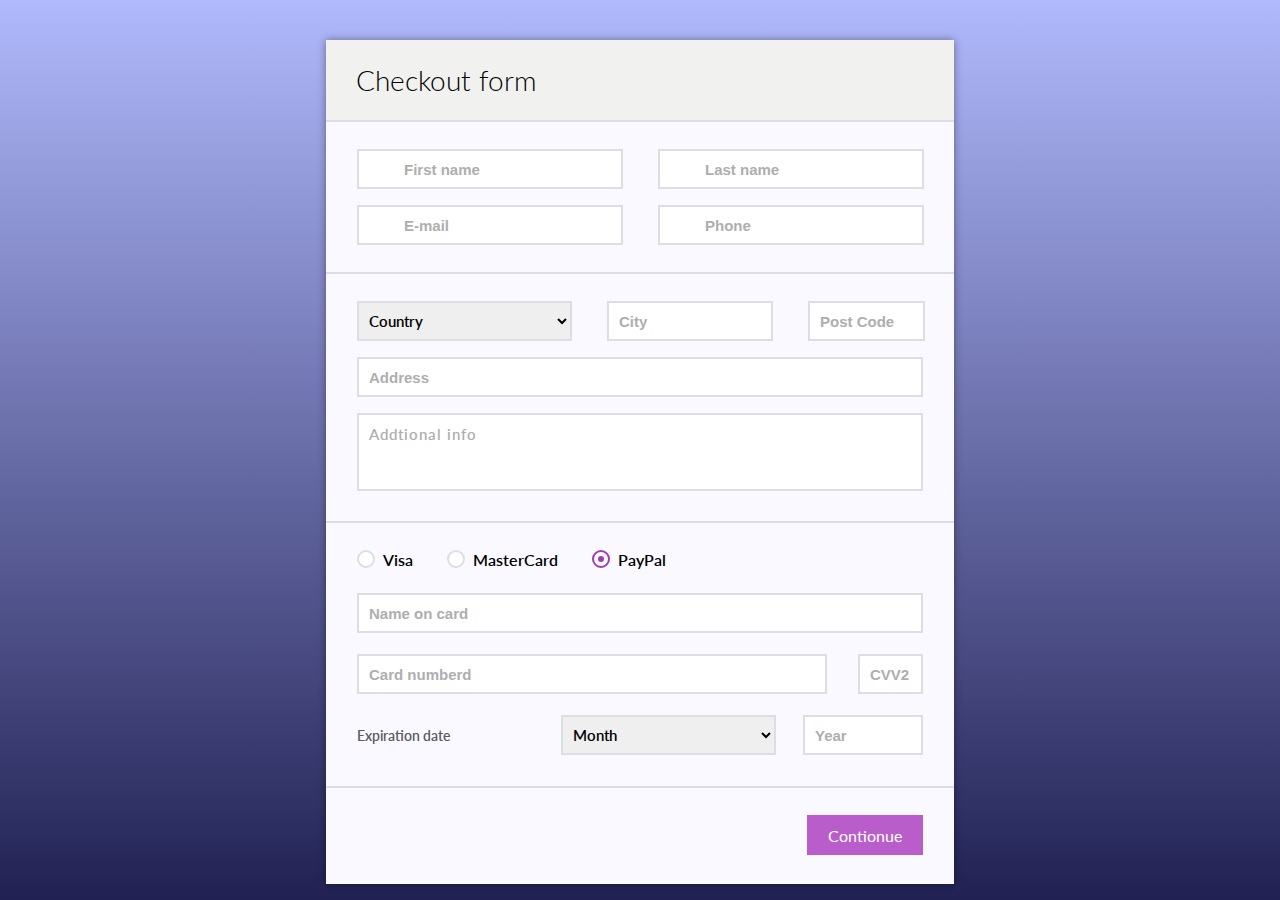
==== SimpleForm/index.html @ b7d9e3b3 "add Simple form" ====
<!DOCTYPE html>
<html lang="ru">
<head>
	<meta charset="UTF-8">
	<title>ВерсткаПростойФормы</title>
	<link rel="stylesheet" type="text/css" href="Styles/style.css">
	<link href="https://fonts.googleapis.com/css?family=Lato&display=swap" rel="stylesheet">
</head>
<body>
	<form class="Form">
		<div class="FormHeader">
			<h1>Checkout form</h1>
		</div>
		<div class="FormPersonal">
			<input class="UP" type="text" placeholder="First name" name="FirstName">
			<input class="UP" type="text" placeholder="Last name" name="LastName">
			<br>
			<input class="Down" type="text" placeholder="E-mail" name="E-mail">
			<input class="Down" type="text" placeholder="Phone" name="Phone">
		</div>
		<div class="FormAddress">
			<select name="MainForm">
				 <option style="display: none;">Country</option>
					<option>Canada</option>
					<option>Czechia</option>
					<option>Germany</option>
					<option>Poland</option>
					<option>Ukraine</option>
			</select>
			<input type="text" placeholder="City" name="City">
			<input type="text" placeholder="Post Code" name="PostCode">
			<br>
			<input type="text" placeholder="Address" name="Address">
			<br>
			<textarea rows="3" maxlength="240" placeholder="Addtional info"></textarea>
		</div>
		<div class="FormPayment">
			<div class="PaymentSystem">
				<label class="container">Visa
					<input type="radio" checked="checked" name="radio">
					<span class="checkmark"></span>
				</label>
				<label class="container">MasterCard
					<input type="radio" checked="checked" name="radio">
					<span class="checkmark"></span>
				</label>
				<label class="container">PayPal
					<input type="radio" checked="checked" name="radio">
					<span class="checkmark"></span>
				</label>
    <br>
   </div>
    <br>
    <input type="text" placeholder="Name on card" name="NameCard">
    <br>
    <input type="text" placeholder="Card numberd" name="CardNumberd">
    <input type="text" placeholder="CVV2" name="CVV">
    <br>
    <label class="ED">Expiration date</label>
    <select>
    	<option style="display: none;">Month</option>
					<option>January</option>
					<option>February</option>
					<option>March</option>
					<option>April</option>
					<option>June</option>
					<option>July</option>
					<option>August</option>
					<option>September</option>
					<option>October</option>
					<option>November</option>
					<option>December</option>
				</select>
				<input type="text" placeholder="Year" name="Year">
		</div>
		<div class="FormButton">
			<button>Contionue</button>		
		</div>
	</form>
</body>
</html>
---- SimpleForm/Styles/style.css ----
* {
	margin: 0;
	padding: 0;
	box-sizing: border-box;
}

html {
	/*font-family: Lato Regular*/;
	font-family: 'Lato', sans-serif;
	width: 100%;
	height: 100%;
	background:linear-gradient(#b0b9fc,#212153) no-repeat fixed;
	white-space: nowrap;
	text-align: center;
}

form {
	vertical-align: middle;
	margin: 40px auto;
	width: 628px;
	height: 844px;
	background-color: #faf9ff;
	box-shadow: 0 0 8px rgba(0,0,0,0.4);
	text-align: left;

	/*background:linear-gradient(#dddee3, #e4e3e9) no-repeat fixed;*/
}

.FormHeader {
	background-color: #f1f2f0;
	border-bottom: 2px solid #dddee3;
	height: 82px;
	width: 100%;
	padding: auto;
}

.FormHeader h1 {
	margin-top: 26px;
	display: inline-block;
	line-height: 100%;
	font-size: 28px;
	font-weight: 300;
	padding-left: 30px;
}

.FormPersonal {
	text-align: left;
	width: 100%;
	height: 152px;
	padding: 27px 0;
	position: relative;
	border-bottom: 2px solid #dddee3;
}

.Down {
	margin-top: 16px;
}

input[type="text"] {
 border: 2px solid #dddee3;
 padding: 0 10px;
 height: 40px;
 font-size: 15px;
 font-weight: 600;
}

.FormPersonal input {
 padding-left: 45px;
 width: 266px;
 margin-left: 31px;
}

*::placeholder {
	color: #aeaeaf;
}

.FormAddress {
	position: relative;
	padding: 27px 31px;
	border-bottom: 2px solid #dddee3;
}

.FormAddress input {
 margin-left: 31px;
}

select {
 height: 40px;
 width: 215px;
 padding-left: 6px;
 border: 2px solid #dddee3;
 font-family: 'Lato', sans-serif;
 font-size: 15px;
 font-weight: 600;
}

input[name="PostCode"] {
	width: 117px;
}

input[name="City"] {
	width: 166px;
}

input[name="Address"] {
	margin: 16px 0;
	width: 100%;
}

textarea {
	width: 100%;
	border: 2px solid #dddee3;
 padding: 10px 10px;
 font-family: 'Lato', sans-serif;
 font-size: 15px;
 font-weight: 600;
 letter-spacing: 1px;
 resize: none;
}

.FormPayment {
	height: 265px;
	padding: 27px 31px;
	border-bottom: 2px solid #dddee3;
}

/*input[type="radio"] {
 display:none;
}*/

input[type="radio"] + label {
 color: black;
 font-family: 'Lato', sans-serif;
 font-size: 15px;
 font-weight: 600;
}

/*radiobutton Payment */

.container {
  display: inline-block;
  position: relative;
  padding-left: 26px;
  padding-right: 30px;
  cursor: pointer;
  font-size: 16px;
  font-weight: 600;
  -webkit-user-select: none;
  -moz-user-select: none;
  -ms-user-select: none;
  user-select: none;
}

/* Hide the browser's default radio button */
.container input {
  position: absolute;
  opacity: 0;
  cursor: pointer;
}

/* Create a custom radio button */
.checkmark {
 position: absolute;
 top: 0;
 left: 0;
 height: 18px;
 width: 18px;
 background-color: #fff;
 border-radius: 50%;
 border: 2px solid #dddee3;

}

/* On mouse-over, add a grey background color */
.container:hover input ~ .checkmark {
  background-color: #fff;
    border: 2px solid #a33bb8;
}

/* When the radio button is checked, add a blue background */
.container input:checked ~ .checkmark {
  background-color: #fff;
      border: 2px solid #a33bb8;
}

/* Create the indicator (the dot/circle - hidden when not checked) */
.checkmark:after {
  content: "";
  position: absolute;
  display: none;
}

/* Show the indicator (dot/circle) when checked */
.container input:checked ~ .checkmark:after {
  display: block;
}

/* Style the indicator (dot/circle) */
.container .checkmark:after {
 top: 4px;
	left: 4px;
	width: 6px;
	height: 6px;
	border-radius: 50%;
	background: #a33bb8;
}

input[name="NameCard"] {
	width: 100%;
	margin-top: 5px;
	margin-bottom: 21px;
}

input[name="CardNumberd"] {
	width: 470px;
	margin-right: 30px;
	margin-bottom: 21px;
}

input[name="CVV"] {
	width: 65px;
	float: right;
}

input[name="Year"] {
	width: 120px;
	float: right;
}

.ED {
	display: inline-block;
	width: 200px;
	font-size: 14px;
	font-weight: 600;
	color: #5a5a5f;
}

.FormButton {
	height: 94px;
	width: 100%;
	padding: 27px 31px;
}

button {
	height: 40px;
	width: 116px;
	font-family: 'Lato', sans-serif;
	font-size: 16px;
	color: #fff;
	background-color: #b95dca;
	border-width: 0;
	float: right;
}
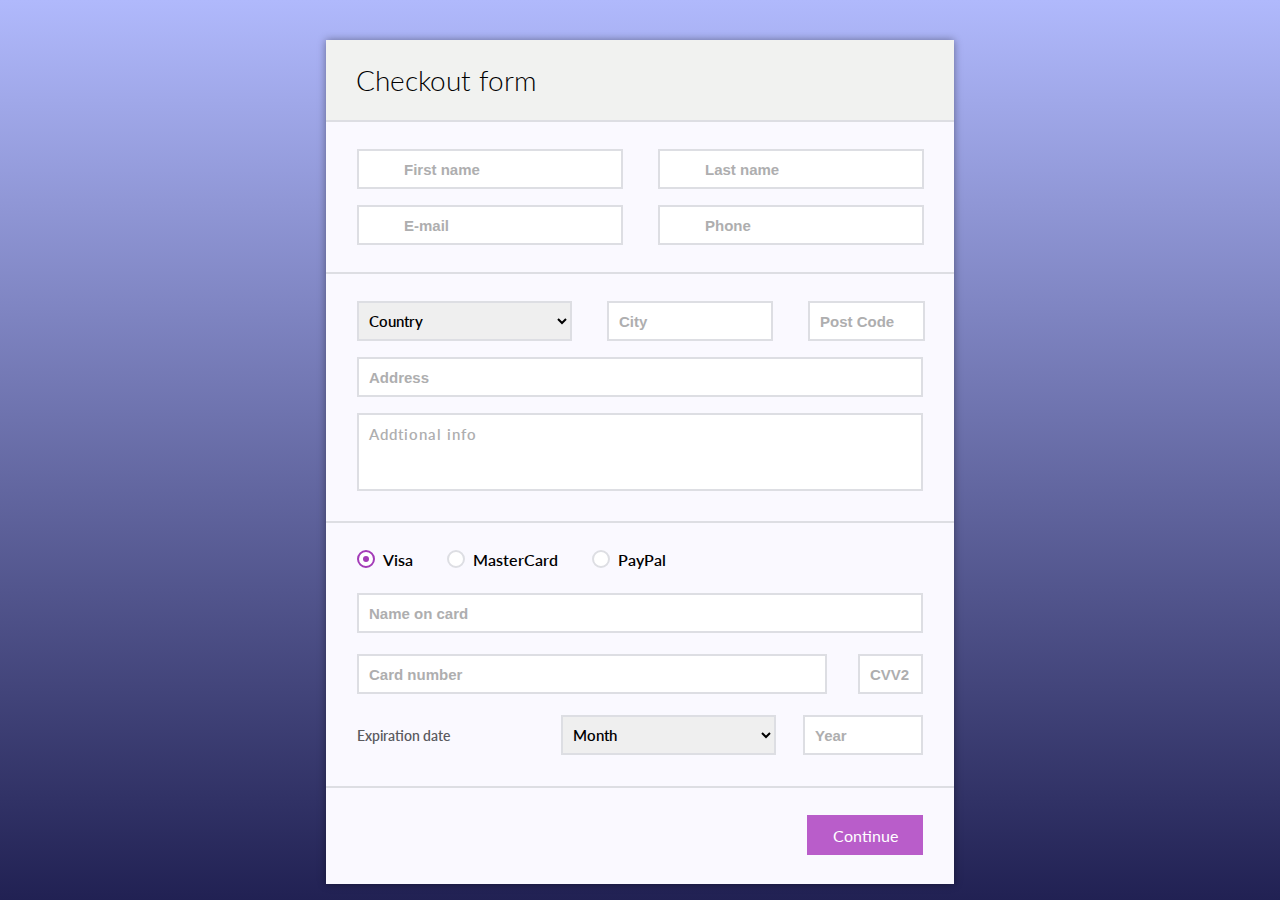
==== commit 5d7413b0: "fix Simple form" ====
--- a/SimpleForm/index.html
+++ b/SimpleForm/index.html
@@ -41,11 +41,11 @@
 					<span class="checkmark"></span>
 				</label>
 				<label class="container">MasterCard
-					<input type="radio" checked="checked" name="radio">
+					<input type="radio" name="radio">
 					<span class="checkmark"></span>
 				</label>
 				<label class="container">PayPal
-					<input type="radio" checked="checked" name="radio">
+					<input type="radio" name="radio">
 					<span class="checkmark"></span>
 				</label>
     <br>
@@ -53,7 +53,7 @@
     <br>
     <input type="text" placeholder="Name on card" name="NameCard">
     <br>
-    <input type="text" placeholder="Card numberd" name="CardNumberd">
+    <input type="text" placeholder="Card number" name="CardNumber">
     <input type="text" placeholder="CVV2" name="CVV">
     <br>
     <label class="ED">Expiration date</label>
@@ -74,7 +74,7 @@
 				<input type="text" placeholder="Year" name="Year">
 		</div>
 		<div class="FormButton">
-			<button>Contionue</button>		
+			<button>Continue</button>
 		</div>
 	</form>
 </body>
--- a/SimpleForm/Styles/style.css
+++ b/SimpleForm/Styles/style.css
@@ -211,7 +211,7 @@
 	margin-bottom: 21px;
 }
 
-input[name="CardNumberd"] {
+input[name="CardNumber"] {
 	width: 470px;
 	margin-right: 30px;
 	margin-bottom: 21px;
@@ -250,4 +250,9 @@
 	background-color: #b95dca;
 	border-width: 0;
 	float: right;
+	cursor: pointer;
+}
+
+button:hover {
+	background-color: #944aa1
 }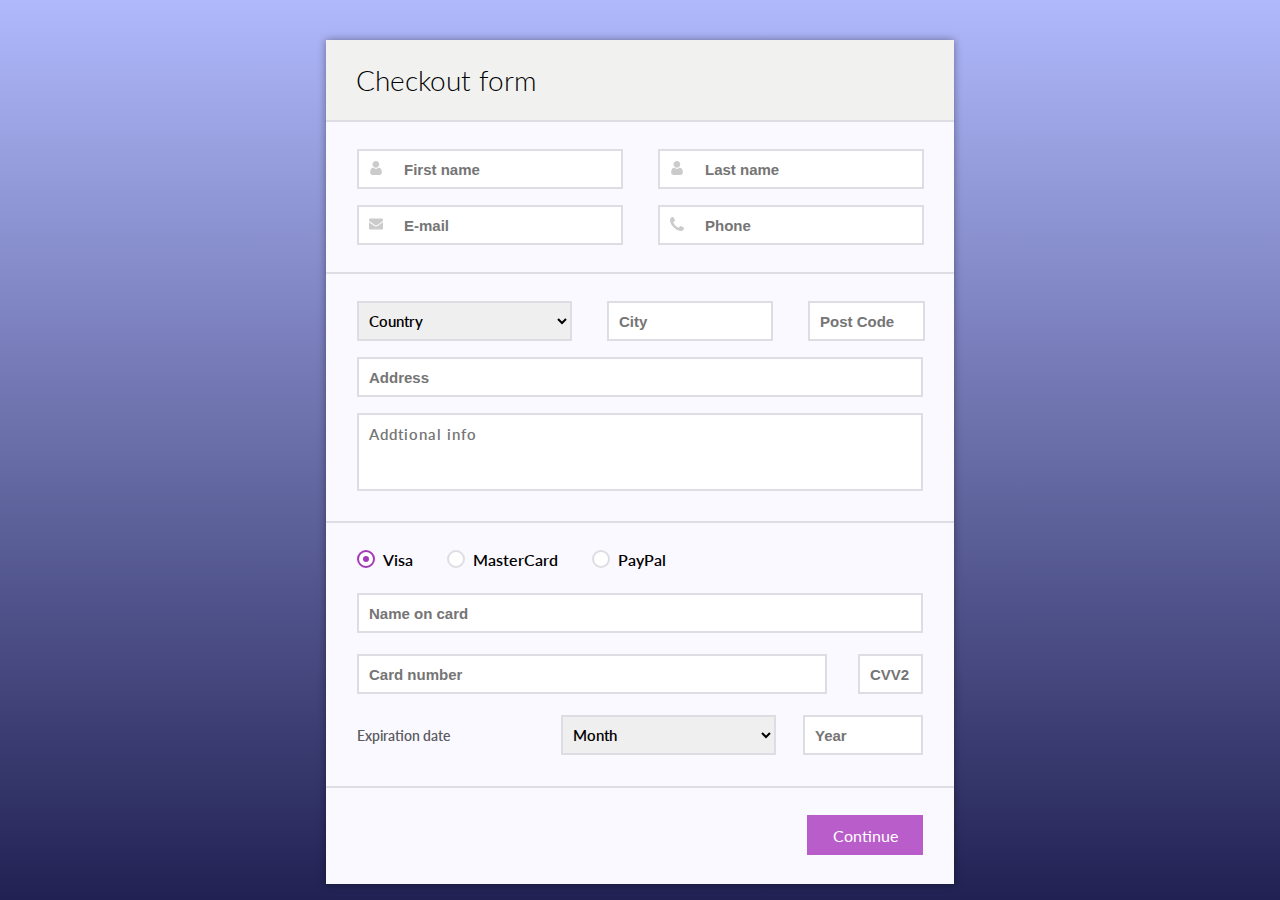
==== commit 084e789c: "add icons" ====
--- a/SimpleForm/index.html
+++ b/SimpleForm/index.html
@@ -4,6 +4,7 @@
 	<meta charset="UTF-8">
 	<title>ВерсткаПростойФормы</title>
 	<link rel="stylesheet" type="text/css" href="Styles/style.css">
+	<link rel="stylesheet" type="icon" href="Icons/">
 	<link href="https://fonts.googleapis.com/css?family=Lato&display=swap" rel="stylesheet">
 </head>
 <body>
@@ -12,15 +13,16 @@
 			<h1>Checkout form</h1>
 		</div>
 		<div class="FormPersonal">
-			<input class="UP" type="text" placeholder="First name" name="FirstName">
-			<input class="UP" type="text" placeholder="Last name" name="LastName">
+			<input class="user" type="text" placeholder="First name" name="FirstName">
+			<input class="user" type="text" placeholder="Last name" name="LastName">
 			<br>
-			<input class="Down" type="text" placeholder="E-mail" name="E-mail">
-			<input class="Down" type="text" placeholder="Phone" name="Phone">
+			<input class="Down email" type="text" placeholder="E-mail" name="E-mail">
+			<input class="Down phone" type="text" placeholder="Phone" name="Phone">
+			<div class="border 1"></div>
 		</div>
 		<div class="FormAddress">
 			<select name="MainForm">
-				 <option style="display: none;">Country</option>
+				 <option value="" hidden>Country</option>
 					<option>Canada</option>
 					<option>Czechia</option>
 					<option>Germany</option>
@@ -58,7 +60,7 @@
     <br>
     <label class="ED">Expiration date</label>
     <select>
-    	<option style="display: none;">Month</option>
+    	<option value="" hidden>Month</option>
 					<option>January</option>
 					<option>February</option>
 					<option>March</option>
--- a/SimpleForm/Styles/style.css
+++ b/SimpleForm/Styles/style.css
@@ -70,6 +70,31 @@
  margin-left: 31px;
 }
 
+.user {
+	background-color: white;
+	background-image: url(../Icons/user.svg);
+	background-size: 14px;
+ background-position: 10px 10px;
+ background-repeat: no-repeat;
+}
+
+.email {
+	background-color: white;
+	background-image: url(../Icons/mail.svg);
+	background-size: 14px;
+ background-position: 10px 10px;
+ background-repeat: no-repeat;
+}
+
+.phone {
+	background-color: white;
+	background-image: url(../Icons/phone.svg);
+	background-size: 14px;
+ background-position: 10px 10px;
+ background-repeat: no-repeat;
+}
+
+.border 
 *::placeholder {
 	color: #aeaeaf;
 }
